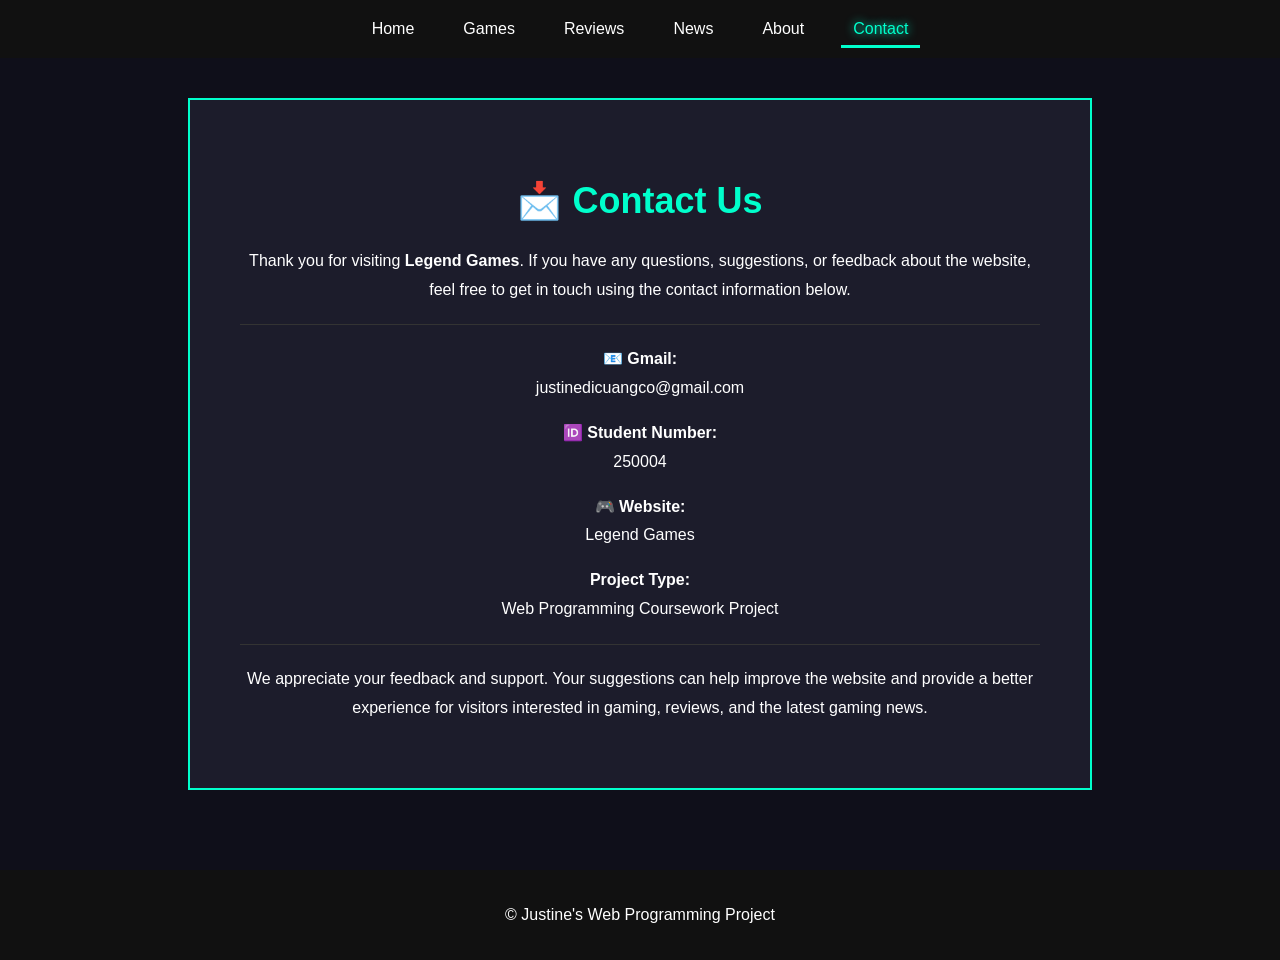
==== Web Programming Project/Legend-Games/contact.html @ 11295372 "Add files via upload" ====
<!DOCTYPE html>
<html>
<head>
    <title>Legend Games | Contact</title>
    <link rel="stylesheet" href="style.css">
</head>
<body>

<header>
    <nav>
        <ul>
            <li><a href="index.html">Home</a></li>
            <li><a href="games.html">Games</a></li>
            <li><a href="reviews.html">Reviews</a></li>
            <li><a href="news.html">News</a></li>
            <li><a href="about.html">About</a></li>
            <li><a href="contact.html" class="active">Contact</a></li>
        </ul>
    </nav>
</header>

<section class="section contact-simple">

    <div class="contact-box">

        <h2>📩 Contact Us</h2>

        <p>
            Thank you for visiting <strong>Legend Games</strong>. If you have any questions,
            suggestions, or feedback about the website, feel free to get in touch using the
            contact information below.
        </p>

        <hr>

        <p><strong>📧 Gmail:</strong><br>justinedicuangco@gmail.com</p>

        <p><strong>🆔 Student Number:</strong><br>250004</p>

        <p><strong>🎮 Website:</strong><br>Legend Games</p>

        <p><strong> Project Type:</strong><br>Web Programming Coursework Project</p>

        <hr>

        <p>
            We appreciate your feedback and support. Your suggestions can help improve
            the website and provide a better experience for visitors interested in gaming,
            reviews, and the latest gaming news.
        </p>

    </div>

</section>

<footer>
    <p>© Justine's Web Programming Project</p>
</footer>

</body>
</html>
---- Web Programming Project/Legend-Games/style.css ----
body {
    margin: 0;
    padding: 0;
    font-family: Arial, sans-serif;
    background: #0f0f1a;
    color: white;
}

header {
    background: #111;
    padding: 20px;
    position: sticky;
    top: 0;
    z-index: 1000;
}

nav {
    display: flex;
    justify-content: center;
    width: 100%;
}

nav ul {
    list-style: none;
    display: flex;
    gap: 25px;
    padding: 0;
    margin: 0;
}

nav ul li a {
    text-decoration: none;
    color: white;
    padding: 8px 12px;
    transition: all 0.3s ease;
}

nav ul li a:hover {
    color: #00ffcc;
    text-shadow: 0 0 10px #00ffcc;
    transform: translateY(-2px);
}

nav ul li a.active {
    color: #00ffcc;
    border-bottom: 3px solid #00ffcc;
    text-shadow: 0 0 10px #00ffcc;
}

.hero {
    height: 60vh;
    background: url("https://images.unsplash.com/photo-1605901309584-818e25960a8f") center/cover;
    display: flex;
    justify-content: center;
    align-items: center;
    text-align: center;
}

.hero h1 {
    font-size: 50px;
    background: rgba(0,0,0,0.6);
    padding: 20px;
}

.section {
    padding: 40px;
}

.section h2 {
    text-align: center;
}

.card-container {
    display: flex;
    justify-content: center;
    gap: 20px;
    flex-wrap: wrap;
}

.card-container a {
    text-decoration: none;
    color: inherit;
}

.card {
    background: #1c1c2b;
    padding: 15px;
    width: 300px;
    border-radius: 0;
    cursor: pointer;
    transition: transform 0.3s ease, box-shadow 0.3s ease;
}

.card:hover {
    transform: scale(1.08);
    box-shadow: 0 10px 25px rgba(0,255,204,0.3);
}

.card img {
    width: 100%;
    height: 180px;
    object-fit: cover;
    display: block;
    margin-bottom: 10px;
    border-radius: 0;
}

.breaking-news {
    background: linear-gradient(90deg, #00ffcc, #00bfff);
    color: black;
    text-align: center;
    padding: 15px;
    font-weight: bold;
    font-size: 18px;
}

.news-container {
    display: flex;
    justify-content: center;
    gap: 30px;
    flex-wrap: wrap;
}

.news-container .card {
    width: 350px;
    border: 2px solid #00ffcc;
}

.news-container .card img {
    width: 100%;
    height: 200px;
    object-fit: cover;
}

.news-container .card h3 {
    color: #00ffcc;
    text-align: center;
}

.news-date {
    text-align: center;
    color: #00ffcc;
    font-weight: bold;
}

.news-container .card p {
    line-height: 1.7;
}

.news-container .card:hover {
    transform: translateY(-10px);
    box-shadow: 0 0 25px rgba(0,255,204,0.5);
}

.reviews-container {
    display: flex;
    justify-content: center;
    gap: 25px;
    flex-wrap: wrap;
    align-items: flex-start;
}

.reviews-container .card {
    width: 320px;
}

.trailer-container {
    display: flex;
    justify-content: center;
    gap: 25px;
    flex-wrap: wrap;
}

.trailer-card {
    width: 320px;
    background: #1c1c2b;
    padding: 15px;
    text-align: center;
}

.trailer-card iframe {
    border: none;
}

.about-section {
    display: flex;
    justify-content: center;
    padding: 40px;
}

.about-box {
    background: #1c1c2b;
    padding: 40px;
    max-width: 800px;
    width: 100%;
    text-align: center;
    border-radius: 0;
}

.about-box h2 {
    margin-bottom: 20px;
}

.about-box p {
    line-height: 1.8;
    margin-bottom: 15px;
}

.contact-simple {
    display: flex;
    justify-content: center;
    align-items: center;
    text-align: center;
}

.contact-box {
    background: #1c1c2b;
    padding: 40px;
    max-width: 500px;
    border-radius: 0;
}

.contact-box hr {
    border: none;
    height: 1px;
    background: #333;
    margin: 20px 0;
}

footer {
    background: #111;
    text-align: center;
    padding: 20px;
    margin-top: 40px;
}

.about-box {
    background: #1c1c2b;
    padding: 50px;
    max-width: 900px;
    width: 100%;
    text-align: center;
    border: 2px solid #00ffcc;
}

.about-box h2 {
    color: #00ffcc;
    font-size: 36px;
    margin-bottom: 25px;
}

.about-box h3 {
    color: #00ffcc;
    margin-top: 25px;
}

.about-intro {
    font-size: 18px;
    line-height: 1.8;
}

.about-box p {
    line-height: 1.8;
    margin-bottom: 15px;
}

.about-divider {
    height: 2px;
    background: #00ffcc;
    margin: 30px auto;
    width: 80%;
}


.contact-box {
    background: #1c1c2b;
    padding: 50px;
    max-width: 800px;
    width: 100%;
    text-align: center;
    border: 2px solid #00ffcc;
}

.contact-box h2 {
    color: #00ffcc;
    font-size: 36px;
    margin-bottom: 25px;
}

.contact-box h3 {
    color: #00ffcc;
    margin-top: 20px;
}

.contact-intro {
    font-size: 18px;
    line-height: 1.8;
}

.contact-box p {
    line-height: 1.8;
}

.contact-divider {
    height: 2px;
    width: 80%;
    margin: 30px auto;
    background: #00ffcc;
}
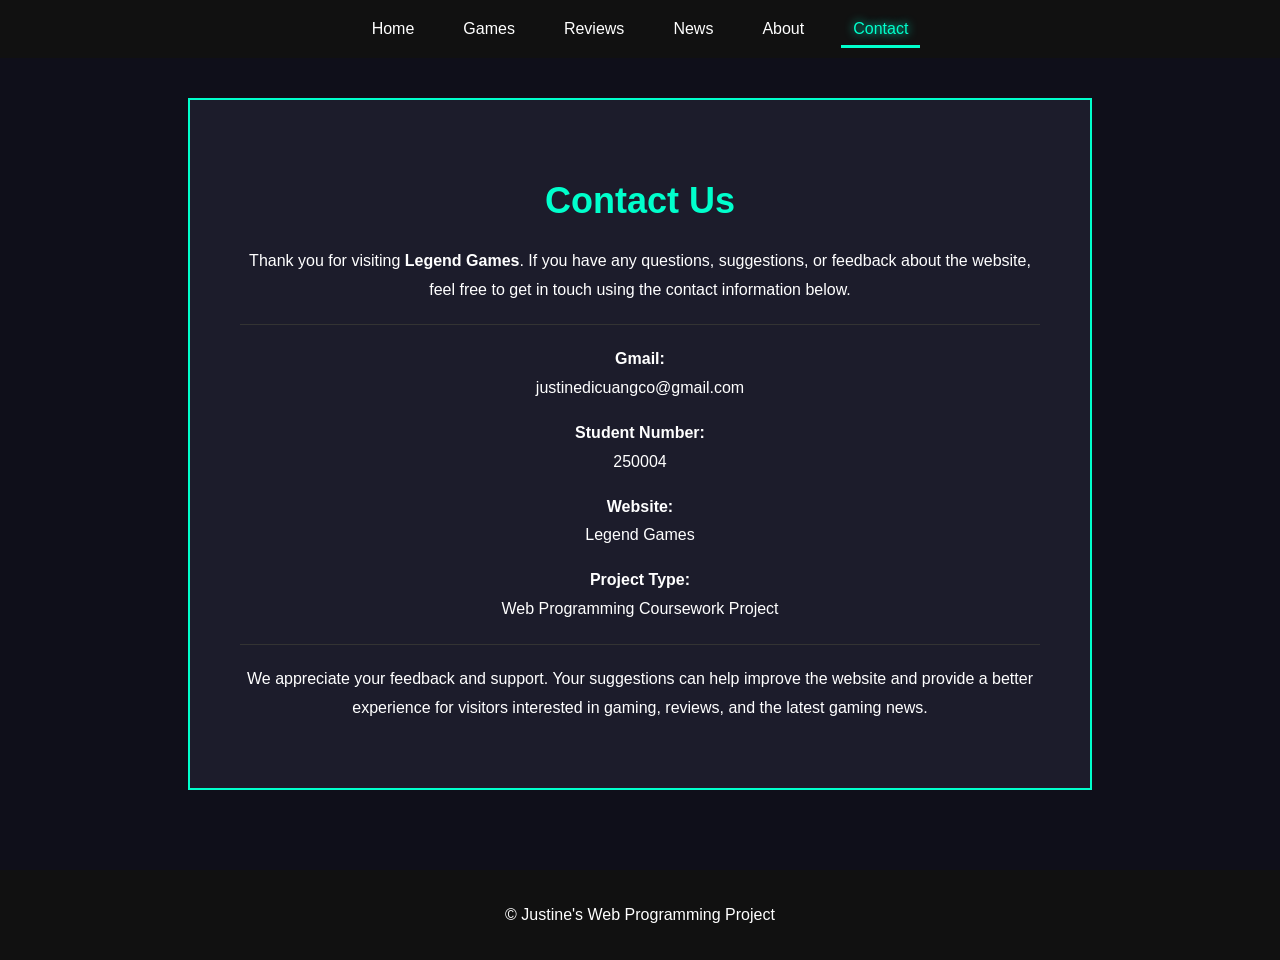
==== commit 879bc0f6: "Update contact.html" ====
--- a/Web Programming Project/Legend-Games/contact.html
+++ b/Web Programming Project/Legend-Games/contact.html
@@ -23,7 +23,7 @@
 
     <div class="contact-box">
 
-        <h2>📩 Contact Us</h2>
+        <h2> Contact Us</h2>
 
         <p>
             Thank you for visiting <strong>Legend Games</strong>. If you have any questions,
@@ -33,11 +33,11 @@
 
         <hr>
 
-        <p><strong>📧 Gmail:</strong><br>justinedicuangco@gmail.com</p>
+        <p><strong> Gmail:</strong><br>justinedicuangco@gmail.com</p>
 
-        <p><strong>🆔 Student Number:</strong><br>250004</p>
+        <p><strong> Student Number:</strong><br>250004</p>
 
-        <p><strong>🎮 Website:</strong><br>Legend Games</p>
+        <p><strong> Website:</strong><br>Legend Games</p>
 
         <p><strong> Project Type:</strong><br>Web Programming Coursework Project</p>
 
@@ -58,4 +58,4 @@
 </footer>
 
 </body>
-</html>+</html>
